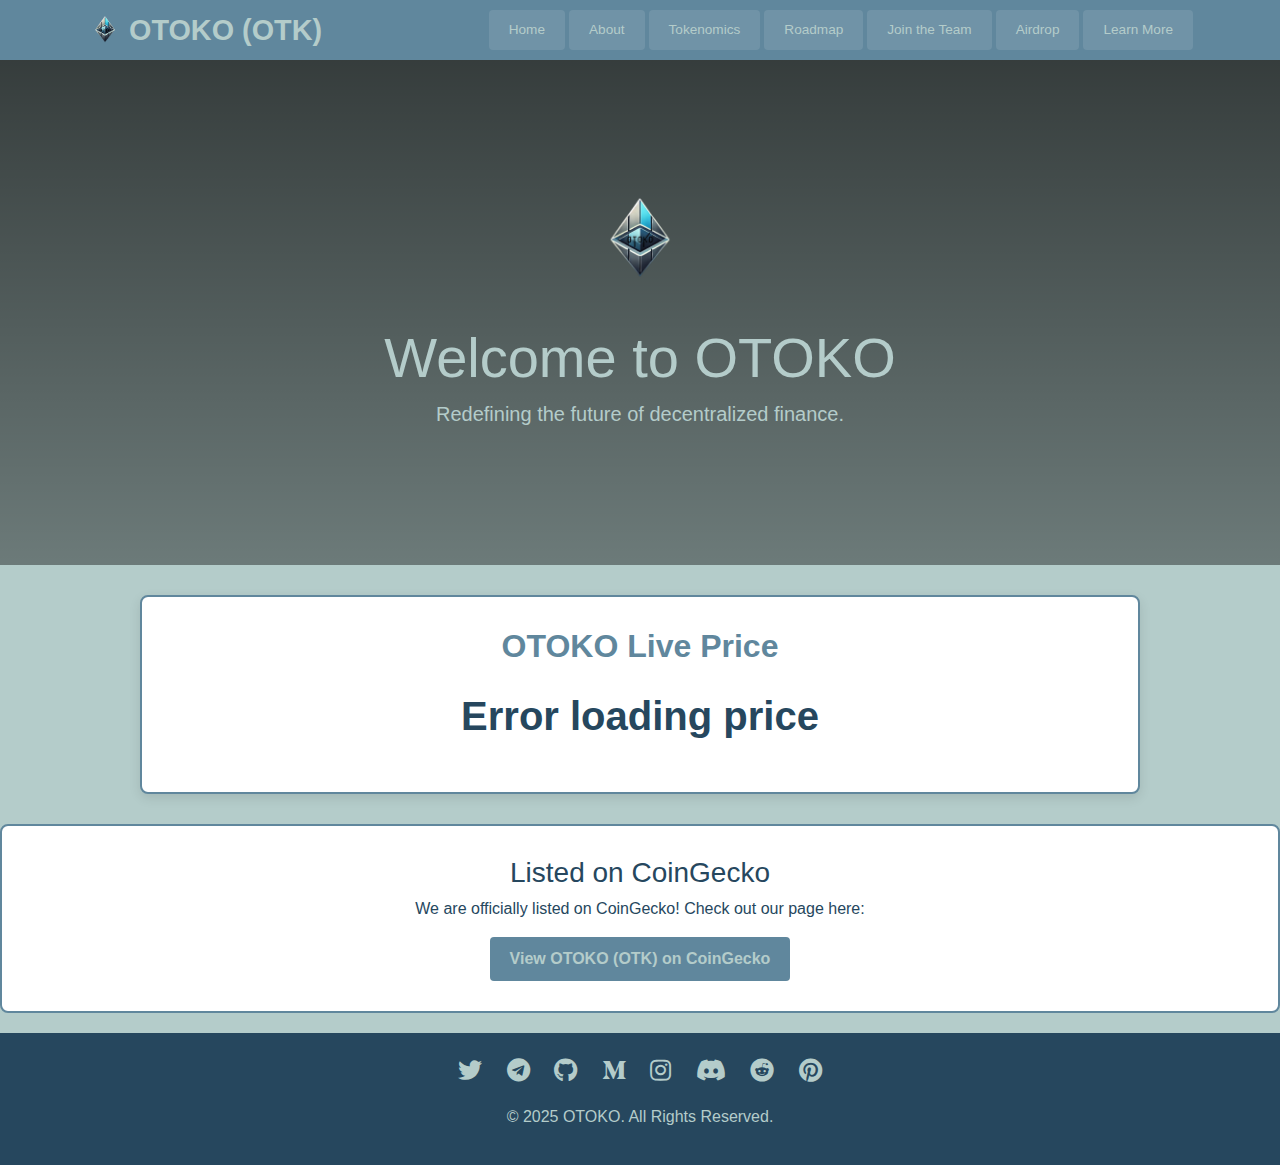
==== index.html @ 46bc83bc "Update index.html" ====
<!DOCTYPE html>
<html lang="en">
<head>
  <!-- Primary Meta Tags -->
  <meta name="title" content="OTOKO - The Future of Decentralized Finance">
  <meta name="description" content="OTOKO is a revolutionary token built on the Binance Smart Chain that emphasizes transparency and community-driven innovation.">
  
  <!-- Open Graph / Facebook -->
  <meta property="og:type" content="website">
  <meta property="og:url" content="https://yourwebsiteurl.com/">
  <meta property="og:title" content="OTOKO - The Future of Decentralized Finance">
  <meta property="og:description" content="OTOKO is a revolutionary token built on the Binance Smart Chain that emphasizes transparency and community-driven innovation.">
  <meta property="og:image" content="https://yourwebsiteurl.com/img/otokologo.png">
  
  <!-- Twitter -->
  <meta name="twitter:card" content="summary_large_image">
  <meta name="twitter:url" content="https://yourwebsiteurl.com/">
  <meta name="twitter:title" content="OTOKO - The Future of Decentralized Finance">
  <meta name="twitter:description" content="OTOKO is a revolutionary token built on the Binance Smart Chain that emphasizes transparency and community-driven innovation.">
  <meta name="twitter:image" content="https://yourwebsiteurl.com/img/otokologo.png">
  
  <meta charset="UTF-8" />
  <meta name="viewport" content="width=device-width, initial-scale=1.0" />
  <title>OTOKO - The Future of Decentralized Finance</title>
  <!-- Bootstrap CSS -->
  <link rel="stylesheet" href="https://stackpath.bootstrapcdn.com/bootstrap/4.5.2/css/bootstrap.min.css" />
  <!-- FontAwesome for icons -->
  <link rel="stylesheet" href="https://cdnjs.cloudflare.com/ajax/libs/font-awesome/5.15.4/css/all.min.css" />
  <!-- Favicon links -->
  <link rel="icon" type="image/png" sizes="50x50" href="favicon-50x50.png">
  <link rel="icon" type="image/png" sizes="32x32" href="favicon-32x32.png">
  <link rel="shortcut icon" href="favicon.ico" type="image/x-icon">
  <!-- External CSS -->
  <link rel="stylesheet" href="style.css">
</head>
<body>
  <!-- Navigation Bar -->
  <nav class="navbar navbar-expand-lg">
    <div class="container">
      <!-- Brand (Logo + Main Title) -->
      <a class="navbar-brand" href="index.html">
        <img src="otokologo.png" alt="OTOKO Logo" width="40" height="40" class="d-inline-block align-center" />
        <h1 class="main-title">OTOKO (OTK)</h1>
      </a>
      <!-- Toggler (for mobile) -->
      <button class="navbar-toggler" type="button" data-toggle="collapse" data-target="#navbarNavCustom" aria-controls="navbarNavCustom" aria-expanded="false" aria-label="Toggle navigation">
        <span class="navbar-toggler-icon"></span>
      </button>
      <!-- Navigation Links in Individual Containers -->
      <div class="collapse navbar-collapse" id="navbarNavCustom">
        <div class="d-flex justify-content-end align-items-center w-100">
          <div class="nav-link-container">
            <a class="nav-link" href="#home">Home</a>
          </div>
          <div class="nav-link-container">
            <a class="nav-link" href="about.html">About</a>
          </div>
          <div class="nav-link-container">
            <a class="nav-link" href="tokenomics.html">Tokenomics</a>
          </div>
          <div class="nav-link-container">
            <a class="nav-link" href="roadmap.html">Roadmap</a>
          </div>
          <div class="nav-link-container">
            <a class="nav-link" href="join.html">Join the Team</a>
          </div>
          <div class="nav-link-container">
            <a class="nav-link" href="airdrop.html">Airdrop</a>
          </div>
          <!-- "Learn More" (kept as is, triggering modal) -->
          <div class="nav-link-container">
            <a class="nav-link" href="#aboutModal" data-toggle="modal">Learn More</a>
          </div>
        </div>
      </div>
    </div>
  </nav>

  <!-- Hero Section -->
  <section id="home" class="hero-section">
    <div class="container">
      <img src="otokologo.png" alt="OTOKO Logo" width="120" height="120" class="mb-4" />
      <h1 class="display-4">Welcome to OTOKO</h1>
      <p class="lead">Redefining the future of decentralized finance.</p>
    </div>
  </section>

  <!-- Live Price Feed Section (Massive Banner Under Hero Section) -->
  <section id="livePriceFeed" class="live-price-section text-center">
    <h2>OTOKO Live Price</h2>
    <div id="priceContainer">
      <p class="price">Loading price...</p>
    </div>
  </section>
  
  <!-- (Optional) You may keep the original CoinGecko banner below if desired -->
  <section class="coingecko-banner text-center">
    <h3>Listed on CoinGecko</h3>
    <p>We are officially listed on CoinGecko! Check out our page here:</p>
    <a href="https://www.geckoterminal.com/bsc/pools/0xe3183e436D60689Bc0Ae0A8506D0782F5B261B4C" target="_blank" class="coingecko-link">
      View OTOKO (OTK) on CoinGecko
    </a>
  </section>
  
  <!-- Learn More Modal (Existing Content) -->
  <div class="modal fade" id="aboutModal" tabindex="-1" role="dialog" aria-labelledby="aboutModalLabel" aria-hidden="true">
    <div class="modal-dialog modal-lg modal-dialog-centered" role="document">
      <div class="modal-content">
        <div class="modal-header">
          <h5 class="modal-title" id="aboutModalLabel">About OTOKO</h5>
          <button type="button" class="close" data-dismiss="modal" aria-label="Close">
            <span aria-hidden="true">&times;</span>
          </button>
        </div>
        <div class="modal-body">
          <h3>Our Vision and Innovation</h3>
          <p>
            OTOKO is built to revolutionize decentralized finance by creating a transparent, secure, and community-driven ecosystem. Our advanced smart contracts on Binance Smart Chain ensure efficient, low-fee transactions with complete transparency.
          </p>
          <!-- Additional modal content as needed -->
        </div>
        <div class="modal-footer">
          <button type="button" class="btn btn-secondary" data-dismiss="modal">Close</button>
        </div>
      </div>
    </div>
  </div>
  
  <!-- Footer -->
  <footer>
    <div class="container">
      <div class="social-icons mb-3">
        <a href="#" title="Twitter"><i class="fab fa-twitter"></i></a>
        <a href="#" title="Telegram"><i class="fab fa-telegram"></i></a>
        <a href="#" title="GitHub"><i class="fab fa-github"></i></a>
        <a href="#" title="Medium"><i class="fab fa-medium-m"></i></a>
        <a href="#" title="Instagram"><i class="fab fa-instagram"></i></a>
        <a href="#" title="Discord"><i class="fab fa-discord"></i></a>
        <a href="#" title="Reddit"><i class="fab fa-reddit"></i></a>
        <a href="#" title="Pinterest"><i class="fab fa-pinterest"></i></a>
      </div>
      <p>&copy; 2025 OTOKO. All Rights Reserved.</p>
    </div>
  </footer>

  <!-- Scripts: jQuery, Popper.js, Bootstrap JS -->
  <script src="https://code.jquery.com/jquery-3.5.1.slim.min.js" crossorigin="anonymous"></script>
  <script src="https://cdn.jsdelivr.net/npm/popper.js@1.16.1/dist/umd/popper.min.js" crossorigin="anonymous"></script>
  <script src="https://stackpath.bootstrapcdn.com/bootstrap/4.5.2/js/bootstrap.min.js" crossorigin="anonymous"></script>
  
  <!-- JavaScript for Live Price Feed -->
  <script>
    // Function to fetch live price from CoinGecko
    function fetchPrice() {
      // Replace 'otoko' with your token's CoinGecko ID; adjust endpoint if using contract data.
      fetch("https://api.coingecko.com/api/v3/simple/price?ids=otoko&vs_currencies=usd")
        .then(response => response.json())
        .then(data => {
          if (data.otoko && data.otoko.usd) {
            document.querySelector("#livePriceFeed .price").innerText = "$" + data.otoko.usd.toLocaleString();
          } else {
            document.querySelector("#livePriceFeed .price").innerText = "Price not available";
          }
        })
        .catch(error => {
          console.error("Error fetching price:", error);
          document.querySelector("#livePriceFeed .price").innerText = "Error loading price";
        });
    }
    
    // Fetch price on page load
    fetchPrice();
    // Update price every 30 seconds
    setInterval(fetchPrice, 30000);
    
    // Smooth scrolling & auto-collapse mobile navbar
    document.documentElement.style.scrollBehavior = 'smooth';
    $(document).on('click', '.navbar-collapse.show .nav-link', function(){
      $('.navbar-toggler').click();
    });
  </script>
</body>
</html>
---- style.css ----
:root {
  --primary-color: #60879d;
  --accent-color: #2fb5d5;
  --dark-color: #26475e;
  --light-color: #b4ccca;
}

body {
  font-family: Arial, sans-serif;
  color: var(--dark-color);
  background-color: var(--light-color);
}

/* Navbar Styling */
.navbar {
  background-color: var(--primary-color);
  padding-top: 5px;
  padding-bottom: 5px;
}

/* Center logo and main title */
.navbar-brand {
  display: flex;
  align-items: center;
}

.navbar-brand img {
  margin-right: 4px;
  vertical-align: middle;
}

.main-title {
  margin: 0;
  font-weight: 900;
  font-size: 1.8rem;
  line-height: 1;
  display: inline-block;
}

.navbar-brand,
.nav-link {
  color: var(--light-color) !important;
  transition: color 0.3s ease;
}

/* Reduce nav link font size */
.nav-link {
  font-size: 0.85rem;
  text-decoration: none;
  transition: color 0.3s ease;
}

.nav-link:hover {
  color: var(--accent-color) !important;
}

/* Individual Nav Link Container */
.nav-link-container {
  display: inline-flex;
  align-items: center;
  margin: 0 2px;
  padding: 2px 4px;
  border-radius: 4px;
  background-color: rgba(255, 255, 255, 0.1);
  transition: background-color 0.3s ease, border 0.3s ease;
}

.nav-link-container:hover {
  background-color: rgba(255, 255, 255, 0.2);
  border: 1px solid rgba(255, 255, 255, 0.3);
}

/* Hero Section */
.hero-section {
  background: url('img/hero-background.jpg') no-repeat center center/cover;
  position: relative;
  padding: 120px 0;
  text-align: center;
  color: var(--light-color);
}

.hero-section::before {
  content: '';
  position: absolute;
  top: 0;
  left: 0;
  right: 0;
  bottom: 0;
  background: linear-gradient(180deg, rgba(0,0,0,0.7), rgba(0,0,0,0.4));
}

.hero-section .container {
  position: relative;
  z-index: 2;
}

/* Section Headings */
section h2 {
  font-weight: bold;
  margin-bottom: 40px;
  color: var(--primary-color);
}

/* Buttons */
.btn-primary {
  background-color: var(--primary-color);
  border-color: var(--primary-color);
}

.btn-primary:hover {
  background-color: var(--accent-color);
  border-color: var(--accent-color);
}

/* Team Images */
.team-member img {
  border: 3px solid var(--primary-color);
}

/* Footer */
footer {
  background-color: var(--dark-color);
  color: var(--light-color);
  padding: 20px 0;
  text-align: center;
}

footer .social-icons a {
  color: var(--light-color);
  margin: 0 10px;
  font-size: 1.5em;
  transition: color 0.3s ease;
}

footer .social-icons a:hover {
  color: var(--accent-color);
}

/* Timeline Items (Roadmap) */
.timeline {
  border-left: 2px solid var(--primary-color);
  padding-left: 20px;
  margin: 0;
}

.timeline-item {
  margin-bottom: 30px;
}

.timeline-item h4 {
  color: var(--primary-color);
}

/* CTA Section Styling for Whitepaper, Join the Team, and Airdrop */
.cta-section {
  padding: 20px;
  text-align: center;
}

.cta-section:not(:last-child) {
  border-right: 2px solid var(--primary-color);
}

/* Media Query for CTA on Small Screens */
@media (max-width: 767.98px) {
  .cta-section:not(:last-child) {
    border-right: none;
    border-bottom: 2px solid var(--primary-color);
    margin-bottom: 20px;
  }
}

/* CoinGecko Banner Styling */
.coingecko-banner {
  margin: 20px auto;
  padding: 30px;
  text-align: center;
  background-color: #ffffff;
  border: 2px solid var(--primary-color);
  border-radius: 8px;
}

.coingecko-link {
  display: inline-block;
  padding: 10px 20px;
  background-color: var(--primary-color);
  color: var(--light-color);
  border-radius: 4px;
  text-decoration: none;
  font-weight: bold;
  transition: background-color 0.3s ease, color 0.3s ease;
}

.coingecko-link:hover {
  background-color: var(--accent-color);
  color: var(--dark-color);
}

/* Mobile-Specific Adjustments for Navigation */
@media (max-width: 767.98px) {
  .navbar-collapse .nav-link-container {
    display: block !important;
    width: 100%;
    margin: 5px 0;
    padding: 8px 10px;
    text-align: center;
    background-color: rgba(255, 255, 255, 0.1) !important;
  }
  .navbar-collapse .nav-link-container:hover {
    background-color: rgba(255, 255, 255, 0.2) !important;
    border: 1px solid rgba(255, 255, 255, 0.3) !important;
  }
  .navbar-collapse .nav-link {
    font-size: 1rem;
  }
}

/* Live Price Feed Section */
.live-price-section {
  background-color: #fff;                     
  border: 2px solid var(--primary-color);      
  border-radius: 8px;
  padding: 30px;
  margin: 30px auto;
  max-width: 1000px;
  box-shadow: 0 4px 12px rgba(0, 0, 0, 0.1);
  text-align: center;
}

.live-price-section h2 {
  color: var(--primary-color);
  margin-bottom: 20px;
}

.live-price-section .price {
  font-size: 2.5rem;
  font-weight: bold;
  color: var(--dark-color);
}
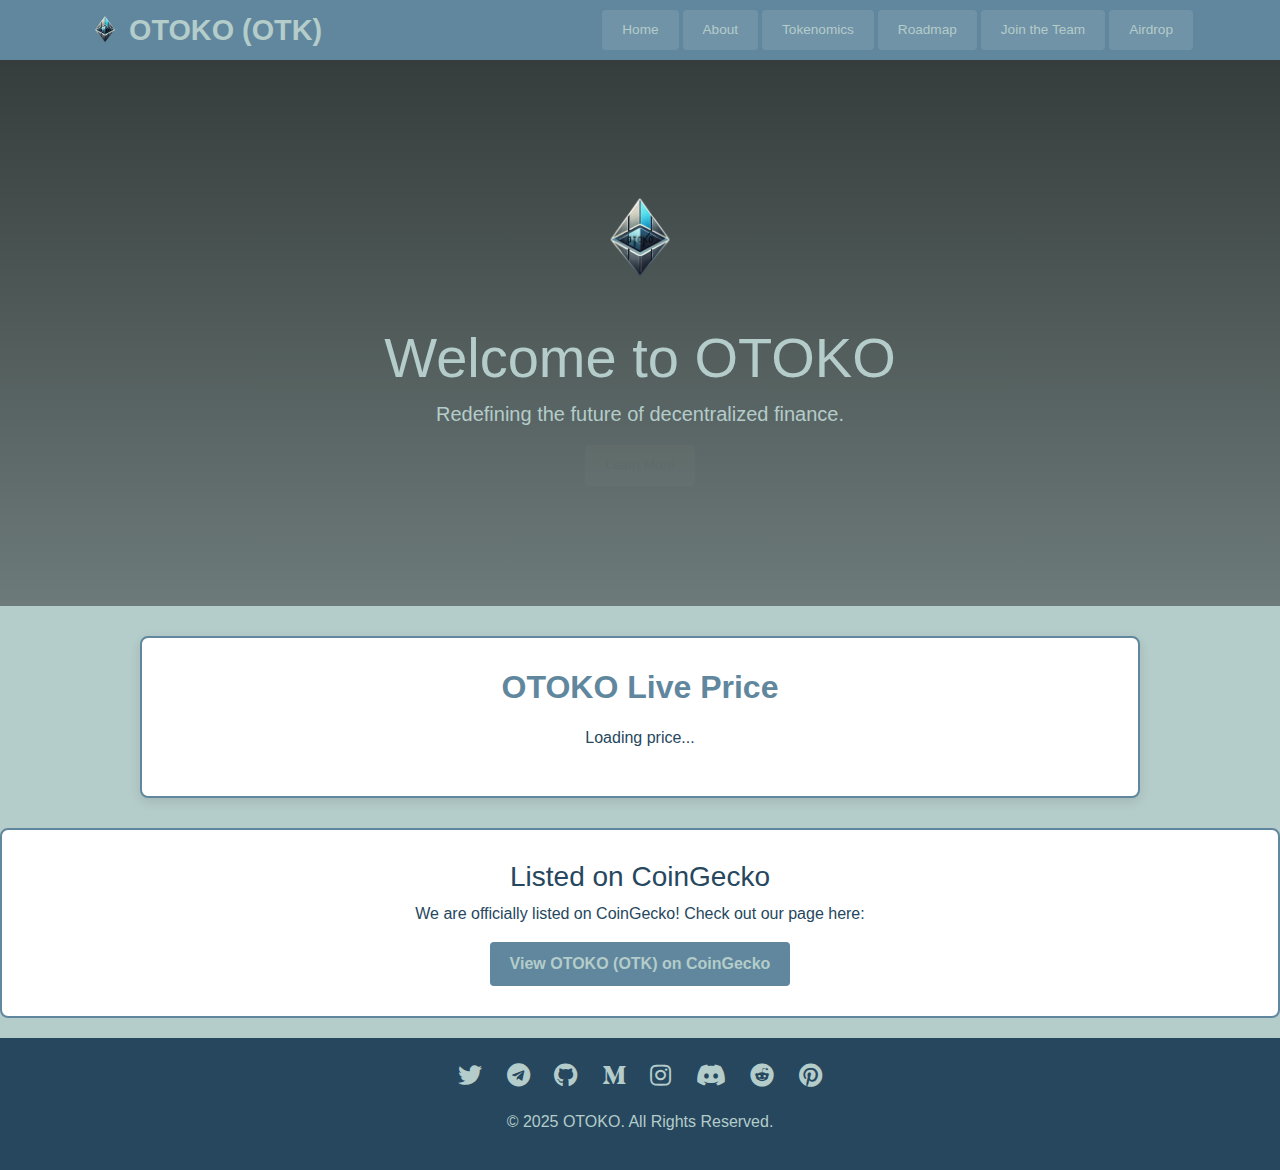
==== commit 49beb98e: "Update index.html" ====
--- a/index.html
+++ b/index.html
@@ -67,10 +67,6 @@
           <div class="nav-link-container">
             <a class="nav-link" href="airdrop.html">Airdrop</a>
           </div>
-          <!-- "Learn More" (kept as is, triggering modal) -->
-          <div class="nav-link-container">
-            <a class="nav-link" href="#aboutModal" data-toggle="modal">Learn More</a>
-          </div>
         </div>
       </div>
     </div>
@@ -83,13 +79,17 @@
       <h1 class="display-4">Welcome to OTOKO</h1>
       <p class="lead">Redefining the future of decentralized finance.</p>
     </div>
+      <!-- "Learn More" (kept as is, triggering modal) -->
+    <div class="nav-link-container">
+            <a class="nav-link" href="#aboutModal" data-toggle="modal">Learn More</a>
+          </div>
   </section>
 
   <!-- Live Price Feed Section (Massive Banner Under Hero Section) -->
   <section id="livePriceFeed" class="live-price-section text-center">
     <h2>OTOKO Live Price</h2>
     <div id="priceContainer">
-      <p class="price">Loading price...</p>
+      <p class="https://www.geckoterminal.com/bsc/pools/0xe3183e436D60689Bc0Ae0A8506D0782F5B261B4C">Loading price...</p>
     </div>
   </section>
   
--- a/style.css
+++ b/style.css
@@ -196,6 +196,29 @@
   color: var(--dark-color);
 }
 
+/* Live Price Feed Section */
+.live-price-section {
+  background-color: #fff;
+  border: 2px solid var(--primary-color);
+  border-radius: 8px;
+  padding: 30px;
+  margin: 30px auto;
+  max-width: 1000px;
+  box-shadow: 0 4px 12px rgba(0, 0, 0, 0.1);
+  text-align: center;
+}
+
+.live-price-section h2 {
+  color: var(--primary-color);
+  margin-bottom: 20px;
+}
+
+.live-price-section .price {
+  font-size: 2.5rem;
+  font-weight: bold;
+  color: var(--dark-color);
+}
+
 /* Mobile-Specific Adjustments for Navigation */
 @media (max-width: 767.98px) {
   .navbar-collapse .nav-link-container {
@@ -214,26 +237,3 @@
     font-size: 1rem;
   }
 }
-
-/* Live Price Feed Section */
-.live-price-section {
-  background-color: #fff;                     
-  border: 2px solid var(--primary-color);      
-  border-radius: 8px;
-  padding: 30px;
-  margin: 30px auto;
-  max-width: 1000px;
-  box-shadow: 0 4px 12px rgba(0, 0, 0, 0.1);
-  text-align: center;
-}
-
-.live-price-section h2 {
-  color: var(--primary-color);
-  margin-bottom: 20px;
-}
-
-.live-price-section .price {
-  font-size: 2.5rem;
-  font-weight: bold;
-  color: var(--dark-color);
-}
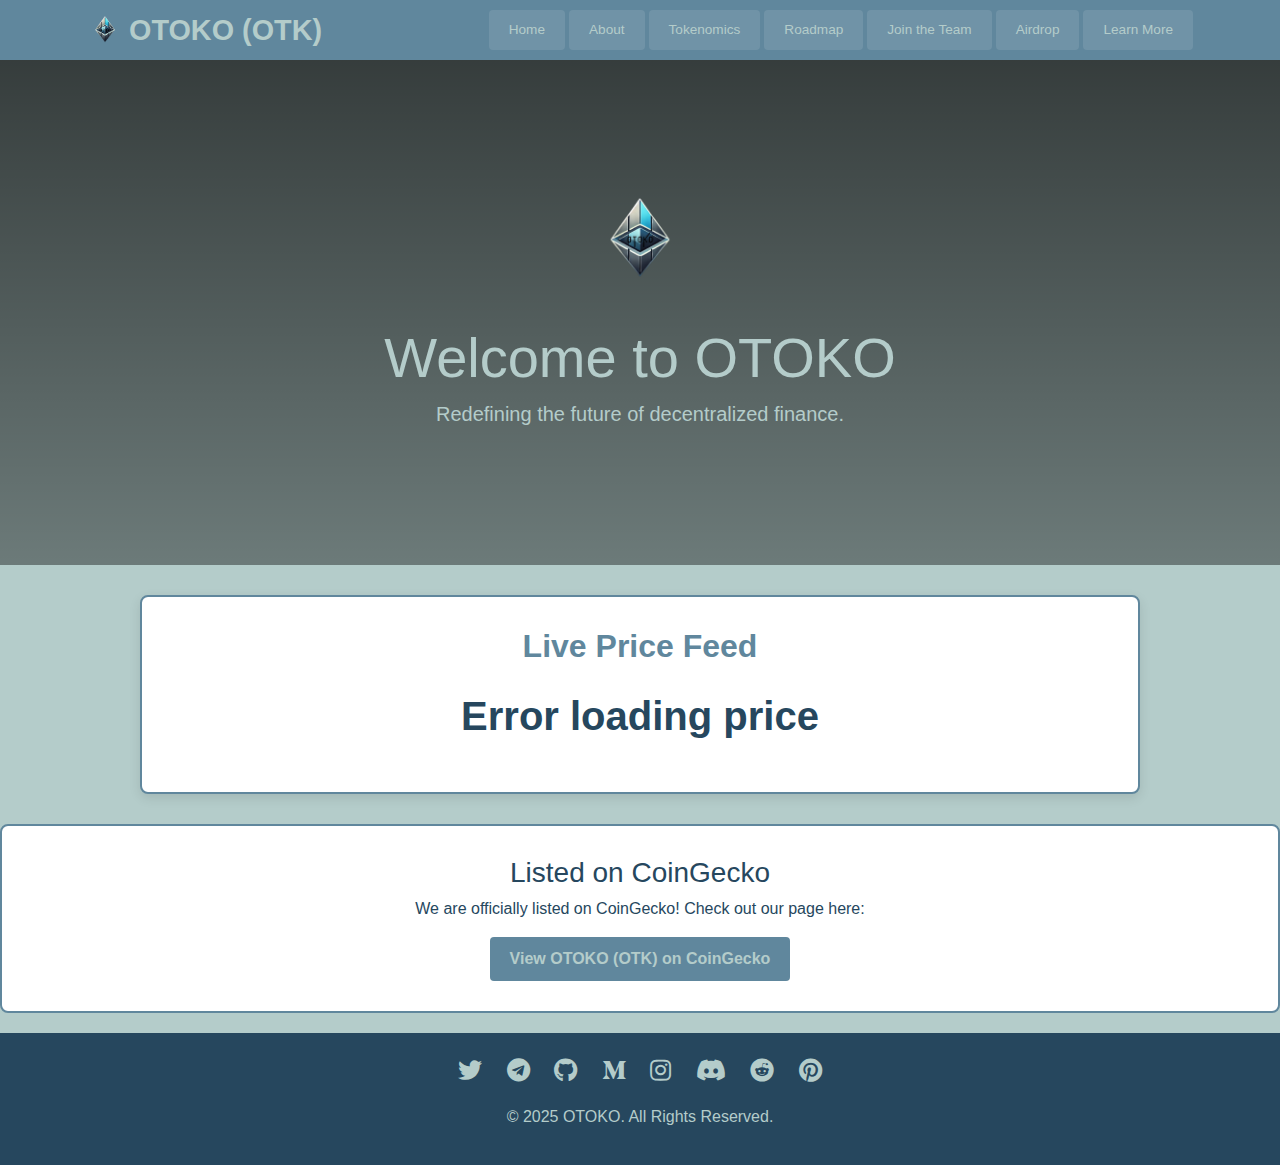
==== commit ed6275dc: "Update index.html" ====
--- a/index.html
+++ b/index.html
@@ -4,21 +4,21 @@
   <!-- Primary Meta Tags -->
   <meta name="title" content="OTOKO - The Future of Decentralized Finance">
   <meta name="description" content="OTOKO is a revolutionary token built on the Binance Smart Chain that emphasizes transparency and community-driven innovation.">
-  
+
   <!-- Open Graph / Facebook -->
   <meta property="og:type" content="website">
   <meta property="og:url" content="https://yourwebsiteurl.com/">
   <meta property="og:title" content="OTOKO - The Future of Decentralized Finance">
   <meta property="og:description" content="OTOKO is a revolutionary token built on the Binance Smart Chain that emphasizes transparency and community-driven innovation.">
   <meta property="og:image" content="https://yourwebsiteurl.com/img/otokologo.png">
-  
+
   <!-- Twitter -->
   <meta name="twitter:card" content="summary_large_image">
   <meta name="twitter:url" content="https://yourwebsiteurl.com/">
   <meta name="twitter:title" content="OTOKO - The Future of Decentralized Finance">
   <meta name="twitter:description" content="OTOKO is a revolutionary token built on the Binance Smart Chain that emphasizes transparency and community-driven innovation.">
   <meta name="twitter:image" content="https://yourwebsiteurl.com/img/otokologo.png">
-  
+
   <meta charset="UTF-8" />
   <meta name="viewport" content="width=device-width, initial-scale=1.0" />
   <title>OTOKO - The Future of Decentralized Finance</title>
@@ -67,6 +67,10 @@
           <div class="nav-link-container">
             <a class="nav-link" href="airdrop.html">Airdrop</a>
           </div>
+          <!-- "Learn More" as in your existing style -->
+          <div class="nav-link-container">
+            <a class="nav-link" href="#aboutModal" data-toggle="modal">Learn More</a>
+          </div>
         </div>
       </div>
     </div>
@@ -79,21 +83,18 @@
       <h1 class="display-4">Welcome to OTOKO</h1>
       <p class="lead">Redefining the future of decentralized finance.</p>
     </div>
-      <!-- "Learn More" (kept as is, triggering modal) -->
-    <div class="nav-link-container">
-            <a class="nav-link" href="#aboutModal" data-toggle="modal">Learn More</a>
-          </div>
   </section>
 
-  <!-- Live Price Feed Section (Massive Banner Under Hero Section) -->
+  <!-- Live Price Feed Section (Displayed Massive Under Hero Section) -->
   <section id="livePriceFeed" class="live-price-section text-center">
-    <h2>OTOKO Live Price</h2>
+    <h2>Live Price Feed</h2>
     <div id="priceContainer">
-      <p class="https://www.geckoterminal.com/bsc/pools/0xe3183e436D60689Bc0Ae0A8506D0782F5B261B4C">Loading price...</p>
+      <p class="price">Loading price...</p>
     </div>
   </section>
-  
-  <!-- (Optional) You may keep the original CoinGecko banner below if desired -->
+
+  <!-- (Remaining sections such as About, Tokenomics, etc. remain as before) -->
+  <!-- CoinGecko Banner Section (Optional if you want to keep it as well) -->
   <section class="coingecko-banner text-center">
     <h3>Listed on CoinGecko</h3>
     <p>We are officially listed on CoinGecko! Check out our page here:</p>
@@ -101,8 +102,10 @@
       View OTOKO (OTK) on CoinGecko
     </a>
   </section>
-  
-  <!-- Learn More Modal (Existing Content) -->
+
+  <!-- Additional sections (About, Tokenomics, Roadmap, etc.) would follow here... -->
+
+  <!-- Learn More Modal (Your existing modal content) -->
   <div class="modal fade" id="aboutModal" tabindex="-1" role="dialog" aria-labelledby="aboutModalLabel" aria-hidden="true">
     <div class="modal-dialog modal-lg modal-dialog-centered" role="document">
       <div class="modal-content">
@@ -117,7 +120,7 @@
           <p>
             OTOKO is built to revolutionize decentralized finance by creating a transparent, secure, and community-driven ecosystem. Our advanced smart contracts on Binance Smart Chain ensure efficient, low-fee transactions with complete transparency.
           </p>
-          <!-- Additional modal content as needed -->
+          <!-- Additional Learn More content as needed -->
         </div>
         <div class="modal-footer">
           <button type="button" class="btn btn-secondary" data-dismiss="modal">Close</button>
@@ -125,8 +128,8 @@
       </div>
     </div>
   </div>
-  
-  <!-- Footer -->
+
+  <!-- Footer and Scripts -->
   <footer>
     <div class="container">
       <div class="social-icons mb-3">
@@ -143,16 +146,16 @@
     </div>
   </footer>
 
-  <!-- Scripts: jQuery, Popper.js, Bootstrap JS -->
+  <!-- Bootstrap JS, Popper.js, and jQuery -->
   <script src="https://code.jquery.com/jquery-3.5.1.slim.min.js" crossorigin="anonymous"></script>
   <script src="https://cdn.jsdelivr.net/npm/popper.js@1.16.1/dist/umd/popper.min.js" crossorigin="anonymous"></script>
   <script src="https://stackpath.bootstrapcdn.com/bootstrap/4.5.2/js/bootstrap.min.js" crossorigin="anonymous"></script>
   
   <!-- JavaScript for Live Price Feed -->
   <script>
-    // Function to fetch live price from CoinGecko
+    // Function to fetch the live price from CoinGecko
     function fetchPrice() {
-      // Replace 'otoko' with your token's CoinGecko ID; adjust endpoint if using contract data.
+      // Replace 'otoko' with your token's CoinGecko id; or use the contract endpoint if needed.
       fetch("https://api.coingecko.com/api/v3/simple/price?ids=otoko&vs_currencies=usd")
         .then(response => response.json())
         .then(data => {
@@ -167,13 +170,13 @@
           document.querySelector("#livePriceFeed .price").innerText = "Error loading price";
         });
     }
-    
-    // Fetch price on page load
+
+    // Fetch the price when the page loads
     fetchPrice();
-    // Update price every 30 seconds
+    // Update the price every 30 seconds (30000 milliseconds)
     setInterval(fetchPrice, 30000);
     
-    // Smooth scrolling & auto-collapse mobile navbar
+    // Smooth Scrolling & Auto-collapse Mobile Nav
     document.documentElement.style.scrollBehavior = 'smooth';
     $(document).on('click', '.navbar-collapse.show .nav-link', function(){
       $('.navbar-toggler').click();
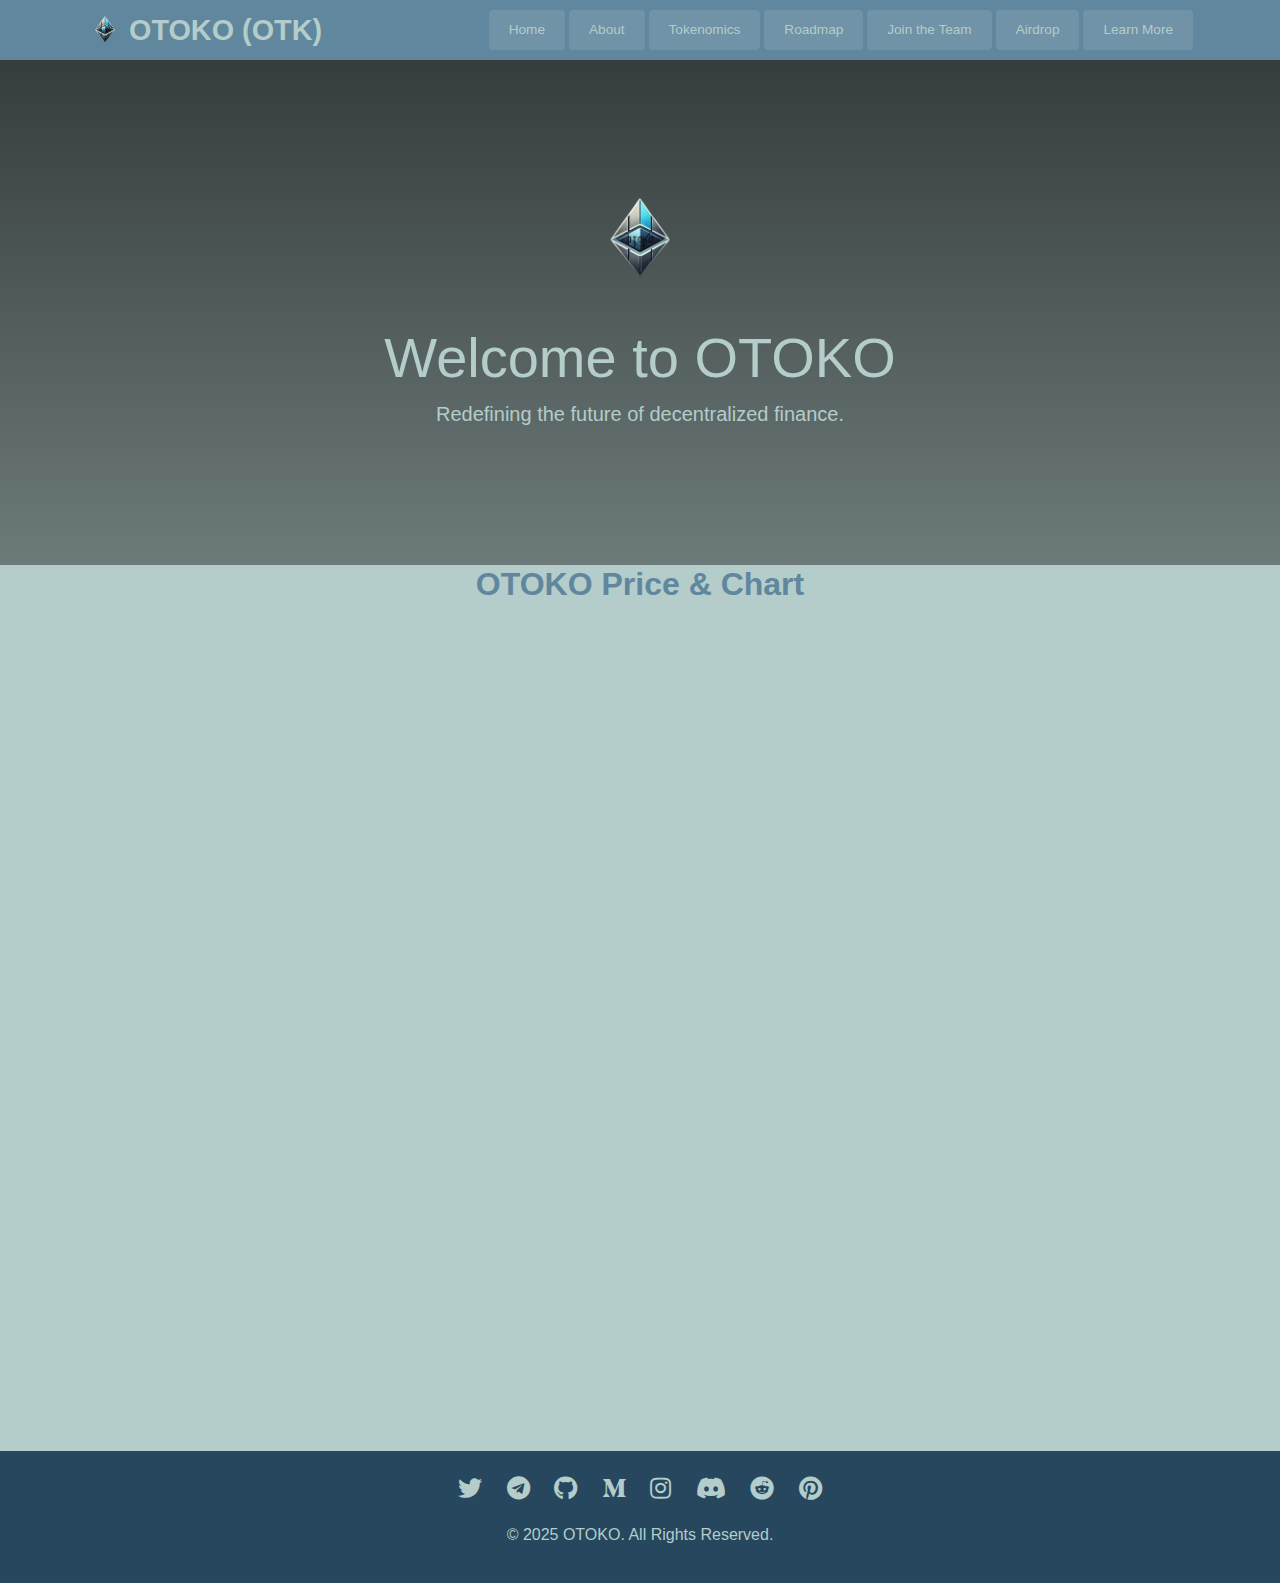
==== commit 9ea735ea: "Update index.html" ====
--- a/index.html
+++ b/index.html
@@ -25,7 +25,10 @@
   <!-- Bootstrap CSS -->
   <link rel="stylesheet" href="https://stackpath.bootstrapcdn.com/bootstrap/4.5.2/css/bootstrap.min.css" />
   <!-- FontAwesome for icons -->
-  <link rel="stylesheet" href="https://cdnjs.cloudflare.com/ajax/libs/font-awesome/5.15.4/css/all.min.css" />
+  <link
+    rel="stylesheet"
+    href="https://cdnjs.cloudflare.com/ajax/libs/font-awesome/5.15.4/css/all.min.css"
+  />
   <!-- Favicon links -->
   <link rel="icon" type="image/png" sizes="50x50" href="favicon-50x50.png">
   <link rel="icon" type="image/png" sizes="32x32" href="favicon-32x32.png">
@@ -43,7 +46,15 @@
         <h1 class="main-title">OTOKO (OTK)</h1>
       </a>
       <!-- Toggler (for mobile) -->
-      <button class="navbar-toggler" type="button" data-toggle="collapse" data-target="#navbarNavCustom" aria-controls="navbarNavCustom" aria-expanded="false" aria-label="Toggle navigation">
+      <button
+        class="navbar-toggler"
+        type="button"
+        data-toggle="collapse"
+        data-target="#navbarNavCustom"
+        aria-controls="navbarNavCustom"
+        aria-expanded="false"
+        aria-label="Toggle navigation"
+      >
         <span class="navbar-toggler-icon"></span>
       </button>
       <!-- Navigation Links in Individual Containers -->
@@ -67,7 +78,7 @@
           <div class="nav-link-container">
             <a class="nav-link" href="airdrop.html">Airdrop</a>
           </div>
-          <!-- "Learn More" as in your existing style -->
+          <!-- "Learn More" (modal trigger) -->
           <div class="nav-link-container">
             <a class="nav-link" href="#aboutModal" data-toggle="modal">Learn More</a>
           </div>
@@ -85,51 +96,68 @@
     </div>
   </section>
 
-  <!-- Live Price Feed Section (Displayed Massive Under Hero Section) -->
-  <section id="livePriceFeed" class="live-price-section text-center">
-    <h2>Live Price Feed</h2>
-    <div id="priceContainer">
-      <p class="price">Loading price...</p>
+  <!-- GeckoTerminal Embed: Replaces Live Price Feed & CoinGecko Banner -->
+  <section id="geckoTerminalEmbed" class="geckoterminal-banner text-center">
+    <h2>OTOKO Price & Chart</h2>
+    <div class="geckoterminal-iframe-wrapper">
+      <!-- Embed the GeckoTerminal page you showed in your screenshot -->
+      <iframe
+        src="https://www.geckoterminal.com/bsc/pools/0xe3183e436d60689bc0ae0a8506d0782f5b261b4c"
+        width="100%"
+        height="800"
+        style="border: none;"
+        loading="lazy"
+      >
+      </iframe>
     </div>
   </section>
 
-  <!-- (Remaining sections such as About, Tokenomics, etc. remain as before) -->
-  <!-- CoinGecko Banner Section (Optional if you want to keep it as well) -->
-  <section class="coingecko-banner text-center">
-    <h3>Listed on CoinGecko</h3>
-    <p>We are officially listed on CoinGecko! Check out our page here:</p>
-    <a href="https://www.geckoterminal.com/bsc/pools/0xe3183e436D60689Bc0Ae0A8506D0782F5B261B4C" target="_blank" class="coingecko-link">
-      View OTOKO (OTK) on CoinGecko
-    </a>
-  </section>
-
-  <!-- Additional sections (About, Tokenomics, Roadmap, etc.) would follow here... -->
-
-  <!-- Learn More Modal (Your existing modal content) -->
-  <div class="modal fade" id="aboutModal" tabindex="-1" role="dialog" aria-labelledby="aboutModalLabel" aria-hidden="true">
+  <!-- Learn More Modal -->
+  <div
+    class="modal fade"
+    id="aboutModal"
+    tabindex="-1"
+    role="dialog"
+    aria-labelledby="aboutModalLabel"
+    aria-hidden="true"
+  >
     <div class="modal-dialog modal-lg modal-dialog-centered" role="document">
       <div class="modal-content">
         <div class="modal-header">
           <h5 class="modal-title" id="aboutModalLabel">About OTOKO</h5>
-          <button type="button" class="close" data-dismiss="modal" aria-label="Close">
+          <button
+            type="button"
+            class="close"
+            data-dismiss="modal"
+            aria-label="Close"
+          >
             <span aria-hidden="true">&times;</span>
           </button>
         </div>
         <div class="modal-body">
           <h3>Our Vision and Innovation</h3>
           <p>
-            OTOKO is built to revolutionize decentralized finance by creating a transparent, secure, and community-driven ecosystem. Our advanced smart contracts on Binance Smart Chain ensure efficient, low-fee transactions with complete transparency.
+            OTOKO is built to revolutionize decentralized finance by creating a
+            transparent, secure, and community-driven ecosystem. Our advanced
+            smart contracts on Binance Smart Chain ensure efficient, low-fee
+            transactions with complete transparency.
           </p>
-          <!-- Additional Learn More content as needed -->
+          <!-- Additional modal content as needed -->
         </div>
         <div class="modal-footer">
-          <button type="button" class="btn btn-secondary" data-dismiss="modal">Close</button>
+          <button
+            type="button"
+            class="btn btn-secondary"
+            data-dismiss="modal"
+          >
+            Close
+          </button>
         </div>
       </div>
     </div>
   </div>
 
-  <!-- Footer and Scripts -->
+  <!-- Footer -->
   <footer>
     <div class="container">
       <div class="social-icons mb-3">
@@ -146,40 +174,25 @@
     </div>
   </footer>
 
-  <!-- Bootstrap JS, Popper.js, and jQuery -->
-  <script src="https://code.jquery.com/jquery-3.5.1.slim.min.js" crossorigin="anonymous"></script>
-  <script src="https://cdn.jsdelivr.net/npm/popper.js@1.16.1/dist/umd/popper.min.js" crossorigin="anonymous"></script>
-  <script src="https://stackpath.bootstrapcdn.com/bootstrap/4.5.2/js/bootstrap.min.js" crossorigin="anonymous"></script>
+  <!-- Bootstrap JS, Popper.js, jQuery -->
+  <script
+    src="https://code.jquery.com/jquery-3.5.1.slim.min.js"
+    crossorigin="anonymous"
+  ></script>
+  <script
+    src="https://cdn.jsdelivr.net/npm/popper.js@1.16.1/dist/umd/popper.min.js"
+    crossorigin="anonymous"
+  ></script>
+  <script
+    src="https://stackpath.bootstrapcdn.com/bootstrap/4.5.2/js/bootstrap.min.js"
+    crossorigin="anonymous"
+  ></script>
   
-  <!-- JavaScript for Live Price Feed -->
+  <!-- Smooth Scrolling & Auto-collapse Mobile Nav -->
   <script>
-    // Function to fetch the live price from CoinGecko
-    function fetchPrice() {
-      // Replace 'otoko' with your token's CoinGecko id; or use the contract endpoint if needed.
-      fetch("https://api.coingecko.com/api/v3/simple/price?ids=otoko&vs_currencies=usd")
-        .then(response => response.json())
-        .then(data => {
-          if (data.otoko && data.otoko.usd) {
-            document.querySelector("#livePriceFeed .price").innerText = "$" + data.otoko.usd.toLocaleString();
-          } else {
-            document.querySelector("#livePriceFeed .price").innerText = "Price not available";
-          }
-        })
-        .catch(error => {
-          console.error("Error fetching price:", error);
-          document.querySelector("#livePriceFeed .price").innerText = "Error loading price";
-        });
-    }
-
-    // Fetch the price when the page loads
-    fetchPrice();
-    // Update the price every 30 seconds (30000 milliseconds)
-    setInterval(fetchPrice, 30000);
-    
-    // Smooth Scrolling & Auto-collapse Mobile Nav
-    document.documentElement.style.scrollBehavior = 'smooth';
-    $(document).on('click', '.navbar-collapse.show .nav-link', function(){
-      $('.navbar-toggler').click();
+    document.documentElement.style.scrollBehavior = "smooth";
+    $(document).on("click", ".navbar-collapse.show .nav-link", function () {
+      $(".navbar-toggler").click();
     });
   </script>
 </body>
--- a/style.css
+++ b/style.css
@@ -196,29 +196,6 @@
   color: var(--dark-color);
 }
 
-/* Live Price Feed Section */
-.live-price-section {
-  background-color: #fff;
-  border: 2px solid var(--primary-color);
-  border-radius: 8px;
-  padding: 30px;
-  margin: 30px auto;
-  max-width: 1000px;
-  box-shadow: 0 4px 12px rgba(0, 0, 0, 0.1);
-  text-align: center;
-}
-
-.live-price-section h2 {
-  color: var(--primary-color);
-  margin-bottom: 20px;
-}
-
-.live-price-section .price {
-  font-size: 2.5rem;
-  font-weight: bold;
-  color: var(--dark-color);
-}
-
 /* Mobile-Specific Adjustments for Navigation */
 @media (max-width: 767.98px) {
   .navbar-collapse .nav-link-container {
@@ -237,3 +214,26 @@
     font-size: 1rem;
   }
 }
+
+/* Live Price Feed Section */
+.live-price-section {
+  background-color: #fff;                     
+  border: 2px solid var(--primary-color);      
+  border-radius: 8px;
+  padding: 30px;
+  margin: 30px auto;
+  max-width: 1000px;
+  box-shadow: 0 4px 12px rgba(0, 0, 0, 0.1);
+  text-align: center;
+}
+
+.live-price-section h2 {
+  color: var(--primary-color);
+  margin-bottom: 20px;
+}
+
+.live-price-section .price {
+  font-size: 2.5rem;
+  font-weight: bold;
+  color: var(--dark-color);
+}
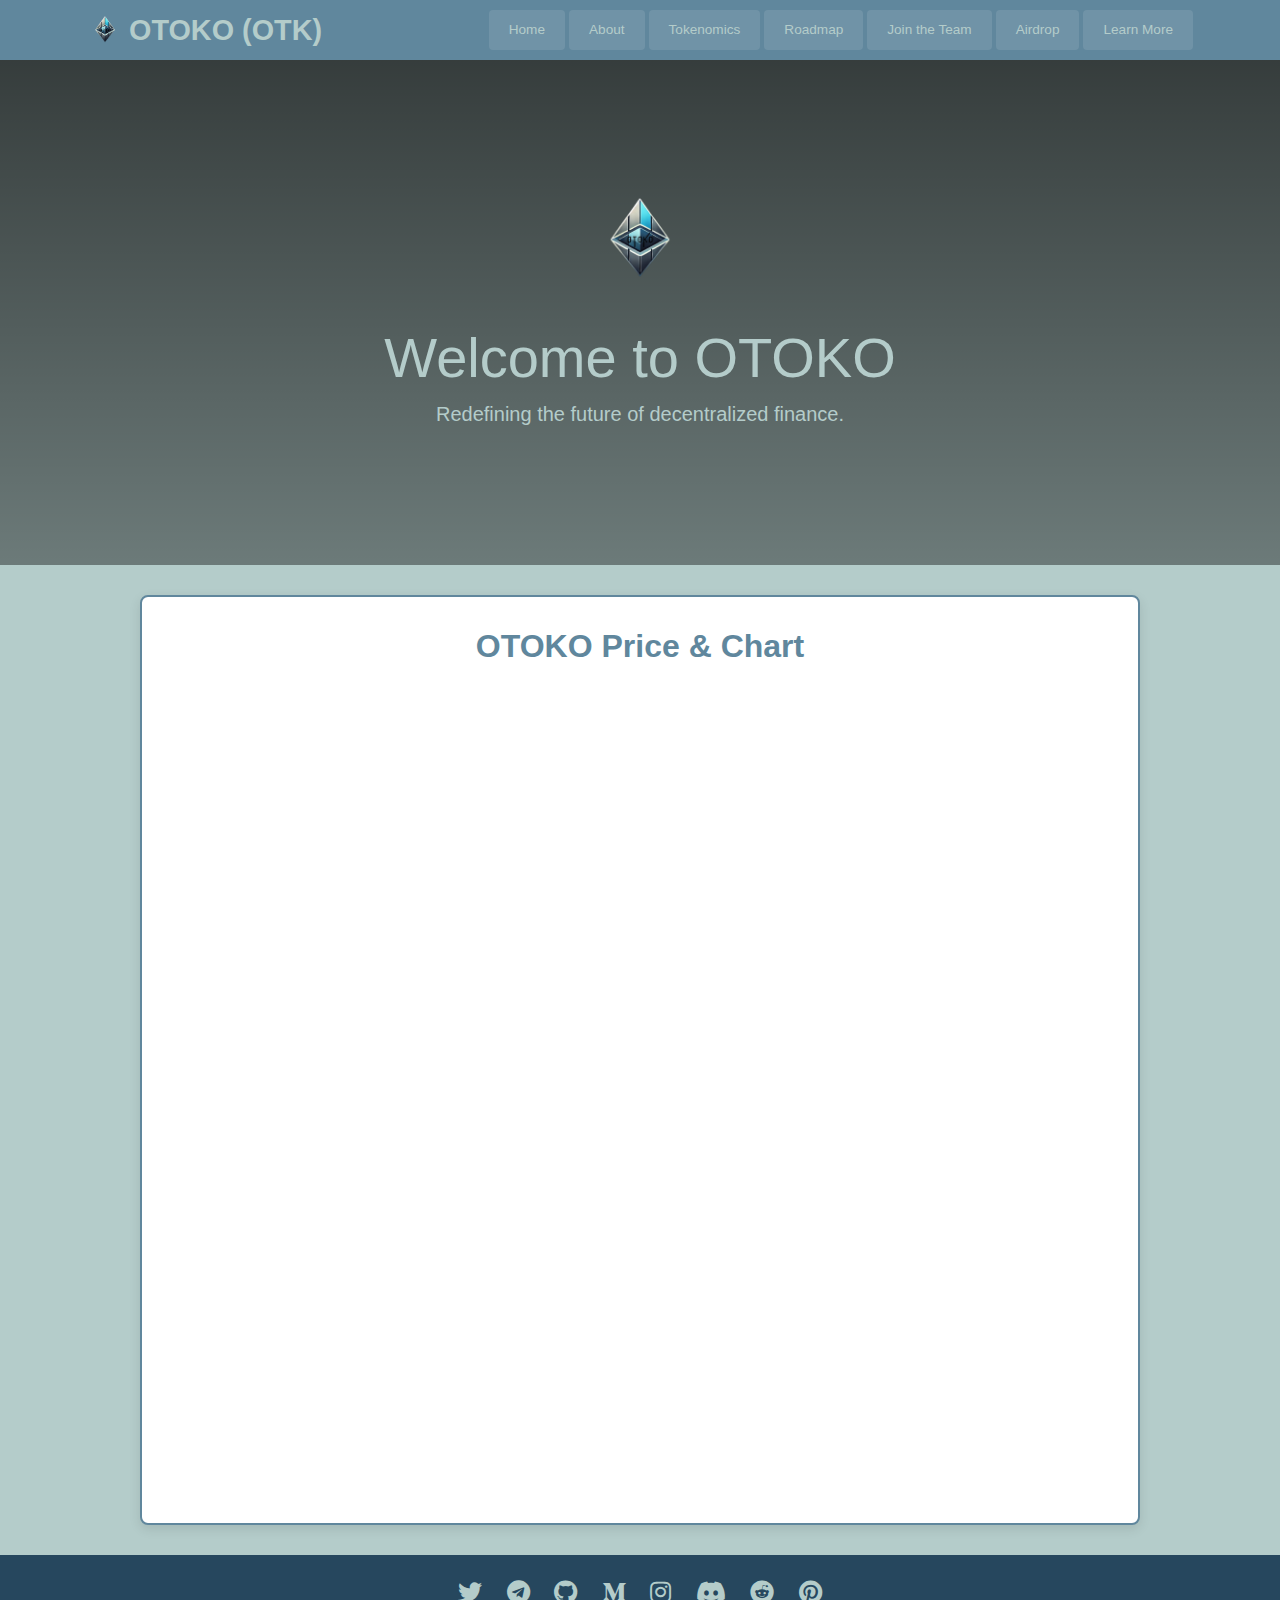
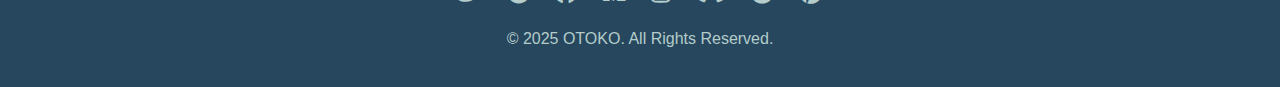
==== commit d9a483b0: "Update index.html" ====
--- a/index.html
+++ b/index.html
@@ -96,21 +96,21 @@
     </div>
   </section>
 
-  <!-- GeckoTerminal Embed: Replaces Live Price Feed & CoinGecko Banner -->
-  <section id="geckoTerminalEmbed" class="geckoterminal-banner text-center">
-    <h2>OTOKO Price & Chart</h2>
-    <div class="geckoterminal-iframe-wrapper">
-      <!-- Embed the GeckoTerminal page you showed in your screenshot -->
-      <iframe
-        src="https://www.geckoterminal.com/bsc/pools/0xe3183e436d60689bc0ae0a8506d0782f5b261b4c"
-        width="100%"
-        height="800"
-        style="border: none;"
-        loading="lazy"
-      >
-      </iframe>
-    </div>
-  </section>
+<!-- GeckoTerminal Embed: Replaces Live Price Feed & CoinGecko Banner -->
+<section id="geckoTerminalEmbed" class="container geckoterminal-banner text-center">
+  <h2>OTOKO Price & Chart</h2>
+  <div class="geckoterminal-iframe-wrapper">
+    <!-- Embed the GeckoTerminal page you showed in your screenshot -->
+    <iframe
+      src="https://www.geckoterminal.com/bsc/pools/0xe3183e436d60689bc0ae0a8506d0782f5b261b4c"
+      width="100%"
+      height="800"
+      style="border: none;"
+      loading="lazy"
+    >
+    </iframe>
+  </div>
+</section>
 
   <!-- Learn More Modal -->
   <div
--- a/style.css
+++ b/style.css
@@ -170,30 +170,32 @@
   }
 }
 
-/* CoinGecko Banner Styling */
-.coingecko-banner {
-  margin: 20px auto;
+/* GeckoTerminal Chart Banner */
+.geckoterminal-banner {
+  margin: 30px auto;
   padding: 30px;
   text-align: center;
+  max-width: 1000px;       /* Adjust as needed */
   background-color: #ffffff;
   border: 2px solid var(--primary-color);
   border-radius: 8px;
-}
-
-.coingecko-link {
-  display: inline-block;
-  padding: 10px 20px;
-  background-color: var(--primary-color);
-  color: var(--light-color);
-  border-radius: 4px;
-  text-decoration: none;
-  font-weight: bold;
-  transition: background-color 0.3s ease, color 0.3s ease;
-}
-
-.coingecko-link:hover {
-  background-color: var(--accent-color);
-  color: var(--dark-color);
+  box-shadow: 0 4px 12px rgba(0, 0, 0, 0.1);
+}
+
+.geckoterminal-banner h2 {
+  color: var(--primary-color);
+  margin-bottom: 20px;
+}
+
+.geckoterminal-iframe-wrapper {
+  width: 100%;
+  overflow: hidden;  /* Keep it from adding scrollbars if larger than container */
+}
+
+.geckoterminal-iframe-wrapper iframe {
+  width: 100%;
+  min-height: 600px; /* Adjust as needed for chart size */
+  border: none;
 }
 
 /* Mobile-Specific Adjustments for Navigation */
@@ -214,26 +216,3 @@
     font-size: 1rem;
   }
 }
-
-/* Live Price Feed Section */
-.live-price-section {
-  background-color: #fff;                     
-  border: 2px solid var(--primary-color);      
-  border-radius: 8px;
-  padding: 30px;
-  margin: 30px auto;
-  max-width: 1000px;
-  box-shadow: 0 4px 12px rgba(0, 0, 0, 0.1);
-  text-align: center;
-}
-
-.live-price-section h2 {
-  color: var(--primary-color);
-  margin-bottom: 20px;
-}
-
-.live-price-section .price {
-  font-size: 2.5rem;
-  font-weight: bold;
-  color: var(--dark-color);
-}
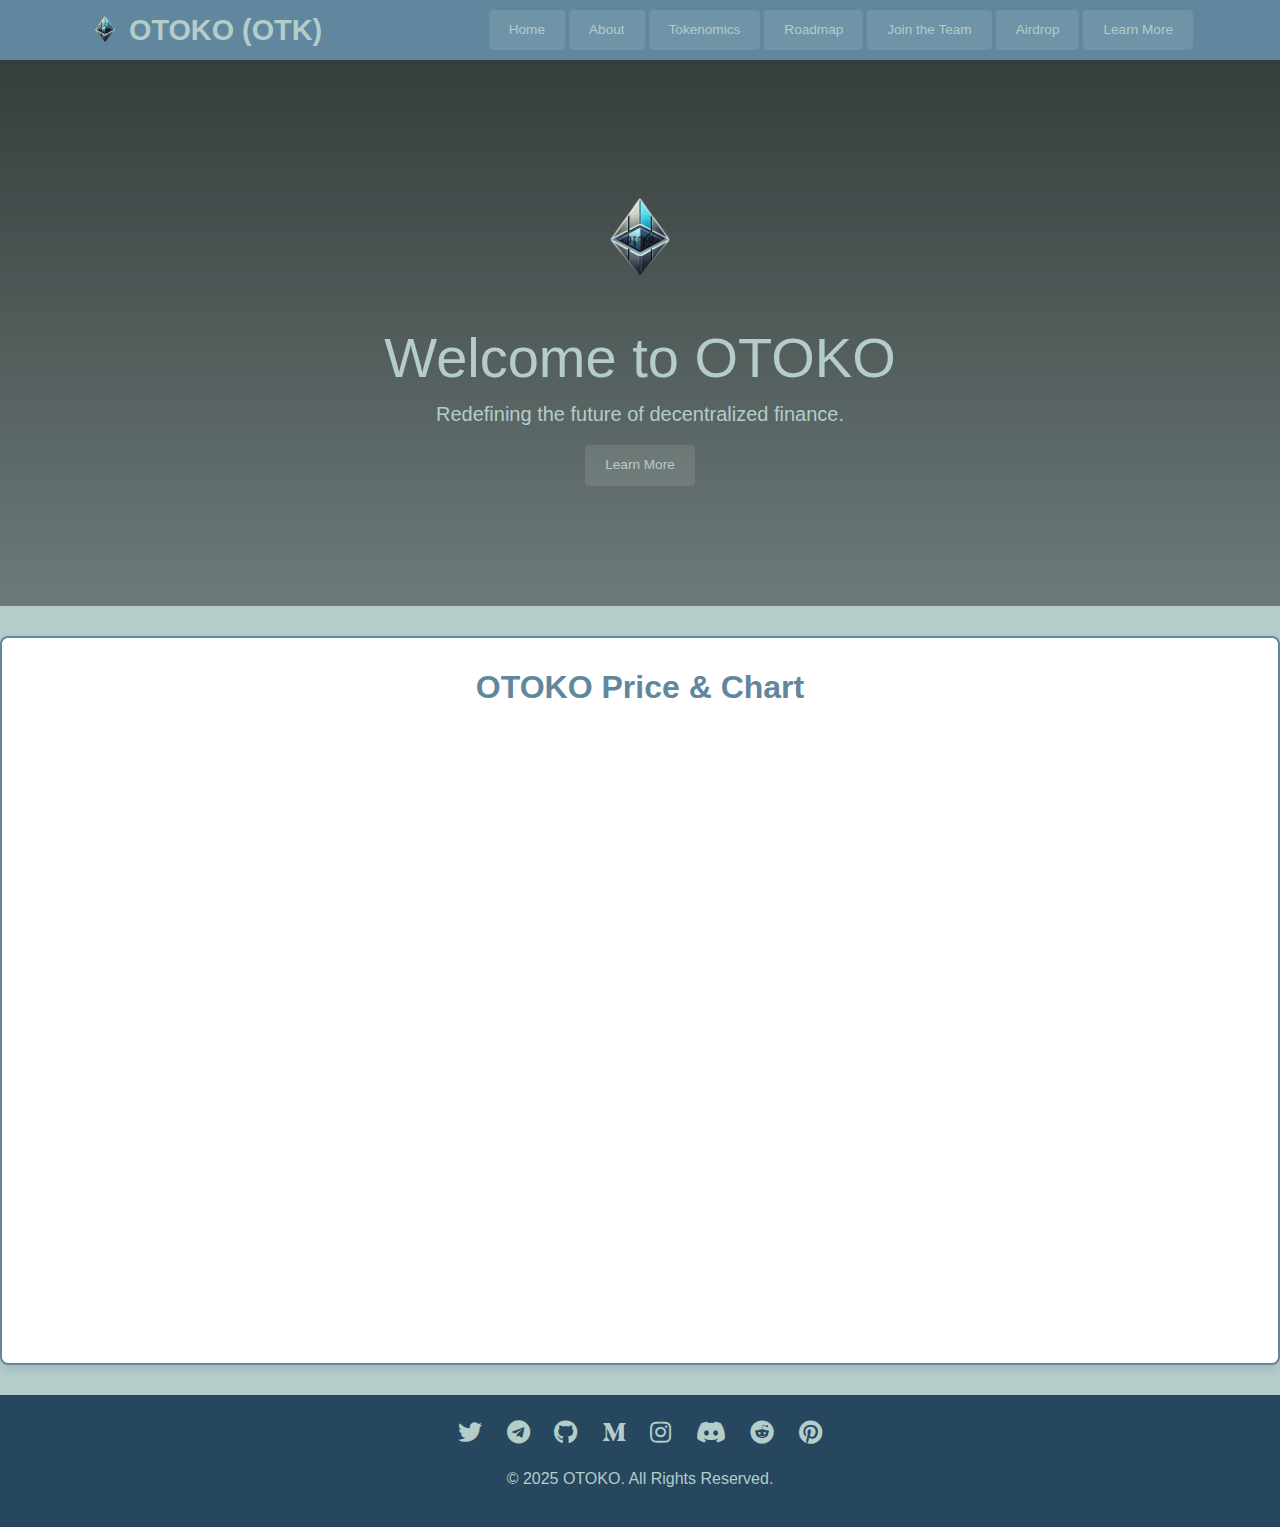
==== commit 795ad264: "Update index.html" ====
--- a/index.html
+++ b/index.html
@@ -78,7 +78,7 @@
           <div class="nav-link-container">
             <a class="nav-link" href="airdrop.html">Airdrop</a>
           </div>
-          <!-- "Learn More" (modal trigger) -->
+          <!-- "Learn More" in navbar (optional) -->
           <div class="nav-link-container">
             <a class="nav-link" href="#aboutModal" data-toggle="modal">Learn More</a>
           </div>
@@ -93,65 +93,50 @@
       <img src="otokologo.png" alt="OTOKO Logo" width="120" height="120" class="mb-4" />
       <h1 class="display-4">Welcome to OTOKO</h1>
       <p class="lead">Redefining the future of decentralized finance.</p>
+      <!-- Return "Learn More" link under hero text -->
+      <div class="nav-link-container hero-learn-more">
+        <a class="nav-link" href="#aboutModal" data-toggle="modal">Learn More</a>
+      </div>
     </div>
   </section>
 
-<!-- GeckoTerminal Embed: Replaces Live Price Feed & CoinGecko Banner -->
-<section id="geckoTerminalEmbed" class="container geckoterminal-banner text-center">
-  <h2>OTOKO Price & Chart</h2>
-  <div class="geckoterminal-iframe-wrapper">
-    <!-- Embed the GeckoTerminal page you showed in your screenshot -->
-    <iframe
-      src="https://www.geckoterminal.com/bsc/pools/0xe3183e436d60689bc0ae0a8506d0782f5b261b4c"
-      width="100%"
-      height="800"
-      style="border: none;"
-      loading="lazy"
-    >
-    </iframe>
-  </div>
-</section>
+  <!-- GeckoTerminal Embed (Full-Width Container) -->
+  <section id="geckoTerminalEmbed" class="geckoterminal-banner text-center">
+    <div class="container-fluid px-0">
+      <h2>OTOKO Price & Chart</h2>
+      <div class="geckoterminal-iframe-wrapper">
+        <iframe
+          src="https://www.geckoterminal.com/bsc/pools/0xe3183e436d60689bc0ae0a8506d0782f5b261b4c"
+          width="100%"
+          height="500"  <!-- Reduced height -->
+          style="border: none;"
+          loading="lazy"
+        ></iframe>
+      </div>
+    </div>
+  </section>
+
+  <!-- Additional sections (e.g., Contact Us, etc.) can now follow below here. -->
 
   <!-- Learn More Modal -->
-  <div
-    class="modal fade"
-    id="aboutModal"
-    tabindex="-1"
-    role="dialog"
-    aria-labelledby="aboutModalLabel"
-    aria-hidden="true"
-  >
+  <div class="modal fade" id="aboutModal" tabindex="-1" role="dialog" aria-labelledby="aboutModalLabel" aria-hidden="true">
     <div class="modal-dialog modal-lg modal-dialog-centered" role="document">
       <div class="modal-content">
         <div class="modal-header">
           <h5 class="modal-title" id="aboutModalLabel">About OTOKO</h5>
-          <button
-            type="button"
-            class="close"
-            data-dismiss="modal"
-            aria-label="Close"
-          >
+          <button type="button" class="close" data-dismiss="modal" aria-label="Close">
             <span aria-hidden="true">&times;</span>
           </button>
         </div>
         <div class="modal-body">
           <h3>Our Vision and Innovation</h3>
           <p>
-            OTOKO is built to revolutionize decentralized finance by creating a
-            transparent, secure, and community-driven ecosystem. Our advanced
-            smart contracts on Binance Smart Chain ensure efficient, low-fee
-            transactions with complete transparency.
+            OTOKO is built to revolutionize decentralized finance by creating a transparent, secure, and community-driven ecosystem. Our advanced smart contracts on Binance Smart Chain ensure efficient, low-fee transactions with complete transparency.
           </p>
           <!-- Additional modal content as needed -->
         </div>
         <div class="modal-footer">
-          <button
-            type="button"
-            class="btn btn-secondary"
-            data-dismiss="modal"
-          >
-            Close
-          </button>
+          <button type="button" class="btn btn-secondary" data-dismiss="modal">Close</button>
         </div>
       </div>
     </div>
@@ -174,25 +159,15 @@
     </div>
   </footer>
 
-  <!-- Bootstrap JS, Popper.js, jQuery -->
-  <script
-    src="https://code.jquery.com/jquery-3.5.1.slim.min.js"
-    crossorigin="anonymous"
-  ></script>
-  <script
-    src="https://cdn.jsdelivr.net/npm/popper.js@1.16.1/dist/umd/popper.min.js"
-    crossorigin="anonymous"
-  ></script>
-  <script
-    src="https://stackpath.bootstrapcdn.com/bootstrap/4.5.2/js/bootstrap.min.js"
-    crossorigin="anonymous"
-  ></script>
-  
-  <!-- Smooth Scrolling & Auto-collapse Mobile Nav -->
+  <!-- Scripts: jQuery, Popper.js, Bootstrap JS -->
+  <script src="https://code.jquery.com/jquery-3.5.1.slim.min.js" crossorigin="anonymous"></script>
+  <script src="https://cdn.jsdelivr.net/npm/popper.js@1.16.1/dist/umd/popper.min.js" crossorigin="anonymous"></script>
+  <script src="https://stackpath.bootstrapcdn.com/bootstrap/4.5.2/js/bootstrap.min.js" crossorigin="anonymous"></script>
+  <!-- Smooth Scrolling & auto-close nav on mobile -->
   <script>
-    document.documentElement.style.scrollBehavior = "smooth";
-    $(document).on("click", ".navbar-collapse.show .nav-link", function () {
-      $(".navbar-toggler").click();
+    document.documentElement.style.scrollBehavior = 'smooth';
+    $(document).on('click', '.navbar-collapse.show .nav-link', function() {
+      $('.navbar-toggler').click();
     });
   </script>
 </body>
--- a/style.css
+++ b/style.css
@@ -172,10 +172,10 @@
 
 /* GeckoTerminal Chart Banner */
 .geckoterminal-banner {
-  margin: 30px auto;
+  /* Now that we have .container, we can remove max-width */
+  margin: 30px auto; /* You can adjust top/bottom margin if desired */
   padding: 30px;
   text-align: center;
-  max-width: 1000px;       /* Adjust as needed */
   background-color: #ffffff;
   border: 2px solid var(--primary-color);
   border-radius: 8px;
@@ -189,14 +189,15 @@
 
 .geckoterminal-iframe-wrapper {
   width: 100%;
-  overflow: hidden;  /* Keep it from adding scrollbars if larger than container */
+  overflow: hidden; /* Prevents horizontal scrolling if the iframe is large */
 }
 
 .geckoterminal-iframe-wrapper iframe {
   width: 100%;
-  min-height: 600px; /* Adjust as needed for chart size */
+  min-height: 600px; /* or 800px as needed */
   border: none;
 }
+
 
 /* Mobile-Specific Adjustments for Navigation */
 @media (max-width: 767.98px) {
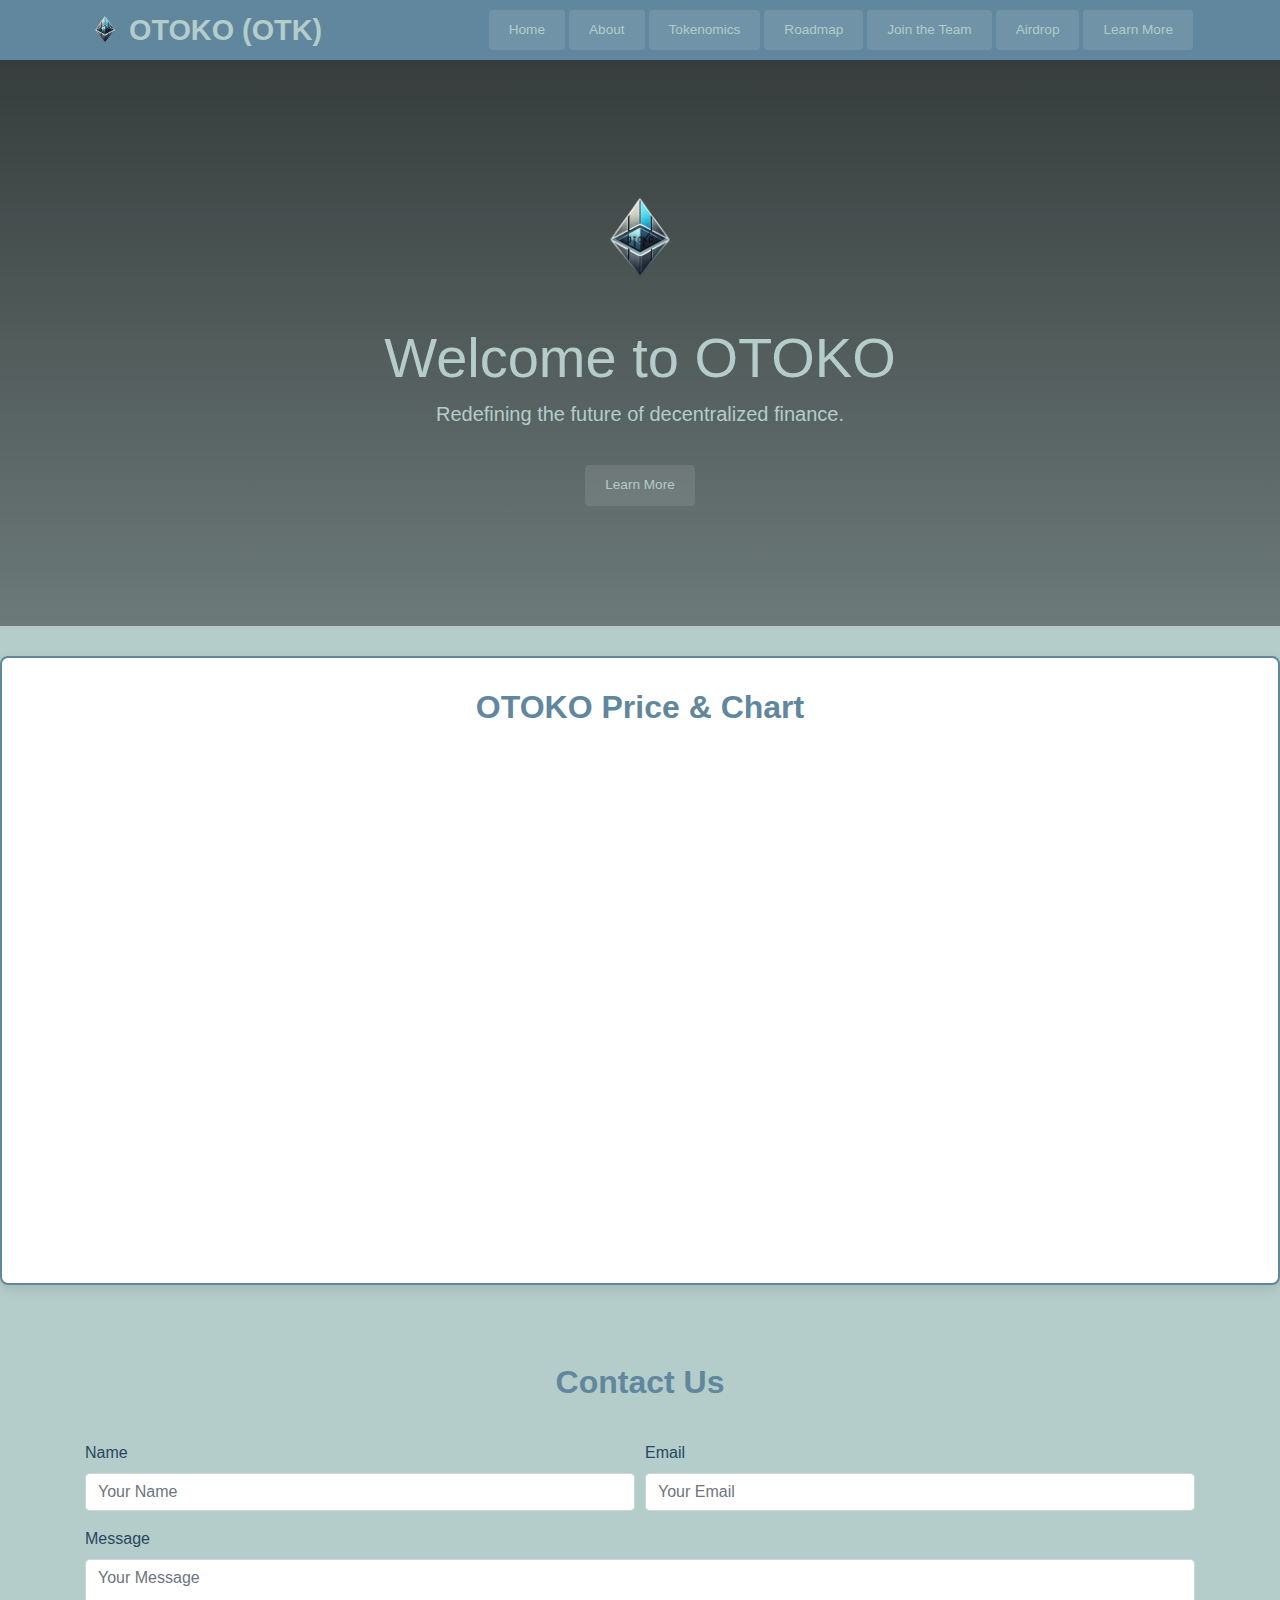
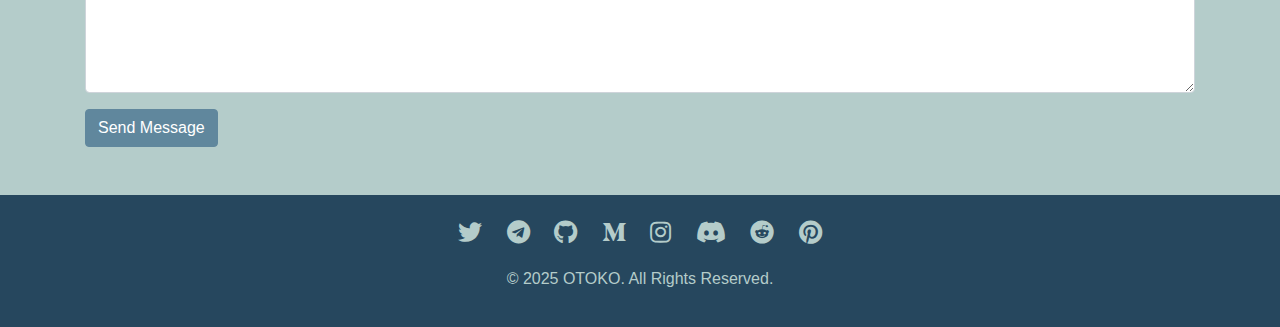
==== commit 6cb17a59: "Update index.html" ====
--- a/index.html
+++ b/index.html
@@ -25,10 +25,7 @@
   <!-- Bootstrap CSS -->
   <link rel="stylesheet" href="https://stackpath.bootstrapcdn.com/bootstrap/4.5.2/css/bootstrap.min.css" />
   <!-- FontAwesome for icons -->
-  <link
-    rel="stylesheet"
-    href="https://cdnjs.cloudflare.com/ajax/libs/font-awesome/5.15.4/css/all.min.css"
-  />
+  <link rel="stylesheet" href="https://cdnjs.cloudflare.com/ajax/libs/font-awesome/5.15.4/css/all.min.css" />
   <!-- Favicon links -->
   <link rel="icon" type="image/png" sizes="50x50" href="favicon-50x50.png">
   <link rel="icon" type="image/png" sizes="32x32" href="favicon-32x32.png">
@@ -46,15 +43,7 @@
         <h1 class="main-title">OTOKO (OTK)</h1>
       </a>
       <!-- Toggler (for mobile) -->
-      <button
-        class="navbar-toggler"
-        type="button"
-        data-toggle="collapse"
-        data-target="#navbarNavCustom"
-        aria-controls="navbarNavCustom"
-        aria-expanded="false"
-        aria-label="Toggle navigation"
-      >
+      <button class="navbar-toggler" type="button" data-toggle="collapse" data-target="#navbarNavCustom" aria-controls="navbarNavCustom" aria-expanded="false" aria-label="Toggle navigation">
         <span class="navbar-toggler-icon"></span>
       </button>
       <!-- Navigation Links in Individual Containers -->
@@ -78,7 +67,7 @@
           <div class="nav-link-container">
             <a class="nav-link" href="airdrop.html">Airdrop</a>
           </div>
-          <!-- "Learn More" in navbar (optional) -->
+          <!-- "Learn More" remains as modal trigger -->
           <div class="nav-link-container">
             <a class="nav-link" href="#aboutModal" data-toggle="modal">Learn More</a>
           </div>
@@ -93,31 +82,52 @@
       <img src="otokologo.png" alt="OTOKO Logo" width="120" height="120" class="mb-4" />
       <h1 class="display-4">Welcome to OTOKO</h1>
       <p class="lead">Redefining the future of decentralized finance.</p>
-      <!-- Return "Learn More" link under hero text -->
+      <!-- "Learn More" link returned under hero text -->
       <div class="nav-link-container hero-learn-more">
         <a class="nav-link" href="#aboutModal" data-toggle="modal">Learn More</a>
       </div>
     </div>
   </section>
 
-  <!-- GeckoTerminal Embed (Full-Width Container) -->
+  <!-- GeckoTerminal Embed Section -->
   <section id="geckoTerminalEmbed" class="geckoterminal-banner text-center">
+    <!-- Use container-fluid with no horizontal padding -->
     <div class="container-fluid px-0">
       <h2>OTOKO Price & Chart</h2>
       <div class="geckoterminal-iframe-wrapper">
         <iframe
           src="https://www.geckoterminal.com/bsc/pools/0xe3183e436d60689bc0ae0a8506d0782f5b261b4c"
           width="100%"
-          height="500"  <!-- Reduced height -->
+          height="500"
           style="border: none;"
-          loading="lazy"
-        ></iframe>
+          loading="lazy">
+        </iframe>
       </div>
     </div>
   </section>
 
-  <!-- Additional sections (e.g., Contact Us, etc.) can now follow below here. -->
-
+  <!-- Contact Us Section (Restored) -->
+  <section id="contact" class="container py-5">
+    <h2 class="text-center">Contact Us</h2>
+    <form class="mt-4">
+      <div class="form-row">
+        <div class="form-group col-md-6">
+          <label for="name">Name</label>
+          <input type="text" class="form-control" id="name" placeholder="Your Name">
+        </div>
+        <div class="form-group col-md-6">
+          <label for="email">Email</label>
+          <input type="email" class="form-control" id="email" placeholder="Your Email">
+        </div>
+      </div>
+      <div class="form-group">
+        <label for="message">Message</label>
+        <textarea class="form-control" id="message" rows="5" placeholder="Your Message"></textarea>
+      </div>
+      <button type="submit" class="btn btn-primary">Send Message</button>
+    </form>
+  </section>
+  
   <!-- Learn More Modal -->
   <div class="modal fade" id="aboutModal" tabindex="-1" role="dialog" aria-labelledby="aboutModalLabel" aria-hidden="true">
     <div class="modal-dialog modal-lg modal-dialog-centered" role="document">
@@ -131,7 +141,8 @@
         <div class="modal-body">
           <h3>Our Vision and Innovation</h3>
           <p>
-            OTOKO is built to revolutionize decentralized finance by creating a transparent, secure, and community-driven ecosystem. Our advanced smart contracts on Binance Smart Chain ensure efficient, low-fee transactions with complete transparency.
+            OTOKO is built to revolutionize decentralized finance by creating a transparent, secure, and community-driven ecosystem.
+            Our advanced smart contracts on Binance Smart Chain ensure efficient, low-fee transactions with complete transparency.
           </p>
           <!-- Additional modal content as needed -->
         </div>
@@ -163,10 +174,11 @@
   <script src="https://code.jquery.com/jquery-3.5.1.slim.min.js" crossorigin="anonymous"></script>
   <script src="https://cdn.jsdelivr.net/npm/popper.js@1.16.1/dist/umd/popper.min.js" crossorigin="anonymous"></script>
   <script src="https://stackpath.bootstrapcdn.com/bootstrap/4.5.2/js/bootstrap.min.js" crossorigin="anonymous"></script>
-  <!-- Smooth Scrolling & auto-close nav on mobile -->
+  
+  <!-- Smooth Scrolling & Auto-collapse Mobile Nav -->
   <script>
     document.documentElement.style.scrollBehavior = 'smooth';
-    $(document).on('click', '.navbar-collapse.show .nav-link', function() {
+    $(document).on('click', '.navbar-collapse.show .nav-link', function(){
       $('.navbar-toggler').click();
     });
   </script>
--- a/style.css
+++ b/style.css
@@ -94,6 +94,11 @@
   z-index: 2;
 }
 
+/* Spacing for the "Learn More" link in the hero */
+.hero-learn-more {
+  margin-top: 20px;
+}
+
 /* Section Headings */
 section h2 {
   font-weight: bold;
@@ -170,12 +175,10 @@
   }
 }
 
-/* GeckoTerminal Chart Banner */
+/* GeckoTerminal Banner (full-width) */
 .geckoterminal-banner {
-  /* Now that we have .container, we can remove max-width */
-  margin: 30px auto; /* You can adjust top/bottom margin if desired */
+  margin: 30px 0;
   padding: 30px;
-  text-align: center;
   background-color: #ffffff;
   border: 2px solid var(--primary-color);
   border-radius: 8px;
@@ -189,15 +192,14 @@
 
 .geckoterminal-iframe-wrapper {
   width: 100%;
-  overflow: hidden; /* Prevents horizontal scrolling if the iframe is large */
+  overflow: hidden;
 }
 
 .geckoterminal-iframe-wrapper iframe {
   width: 100%;
-  min-height: 600px; /* or 800px as needed */
+  height: 500px; /* Reduced height */
   border: none;
 }
-
 
 /* Mobile-Specific Adjustments for Navigation */
 @media (max-width: 767.98px) {
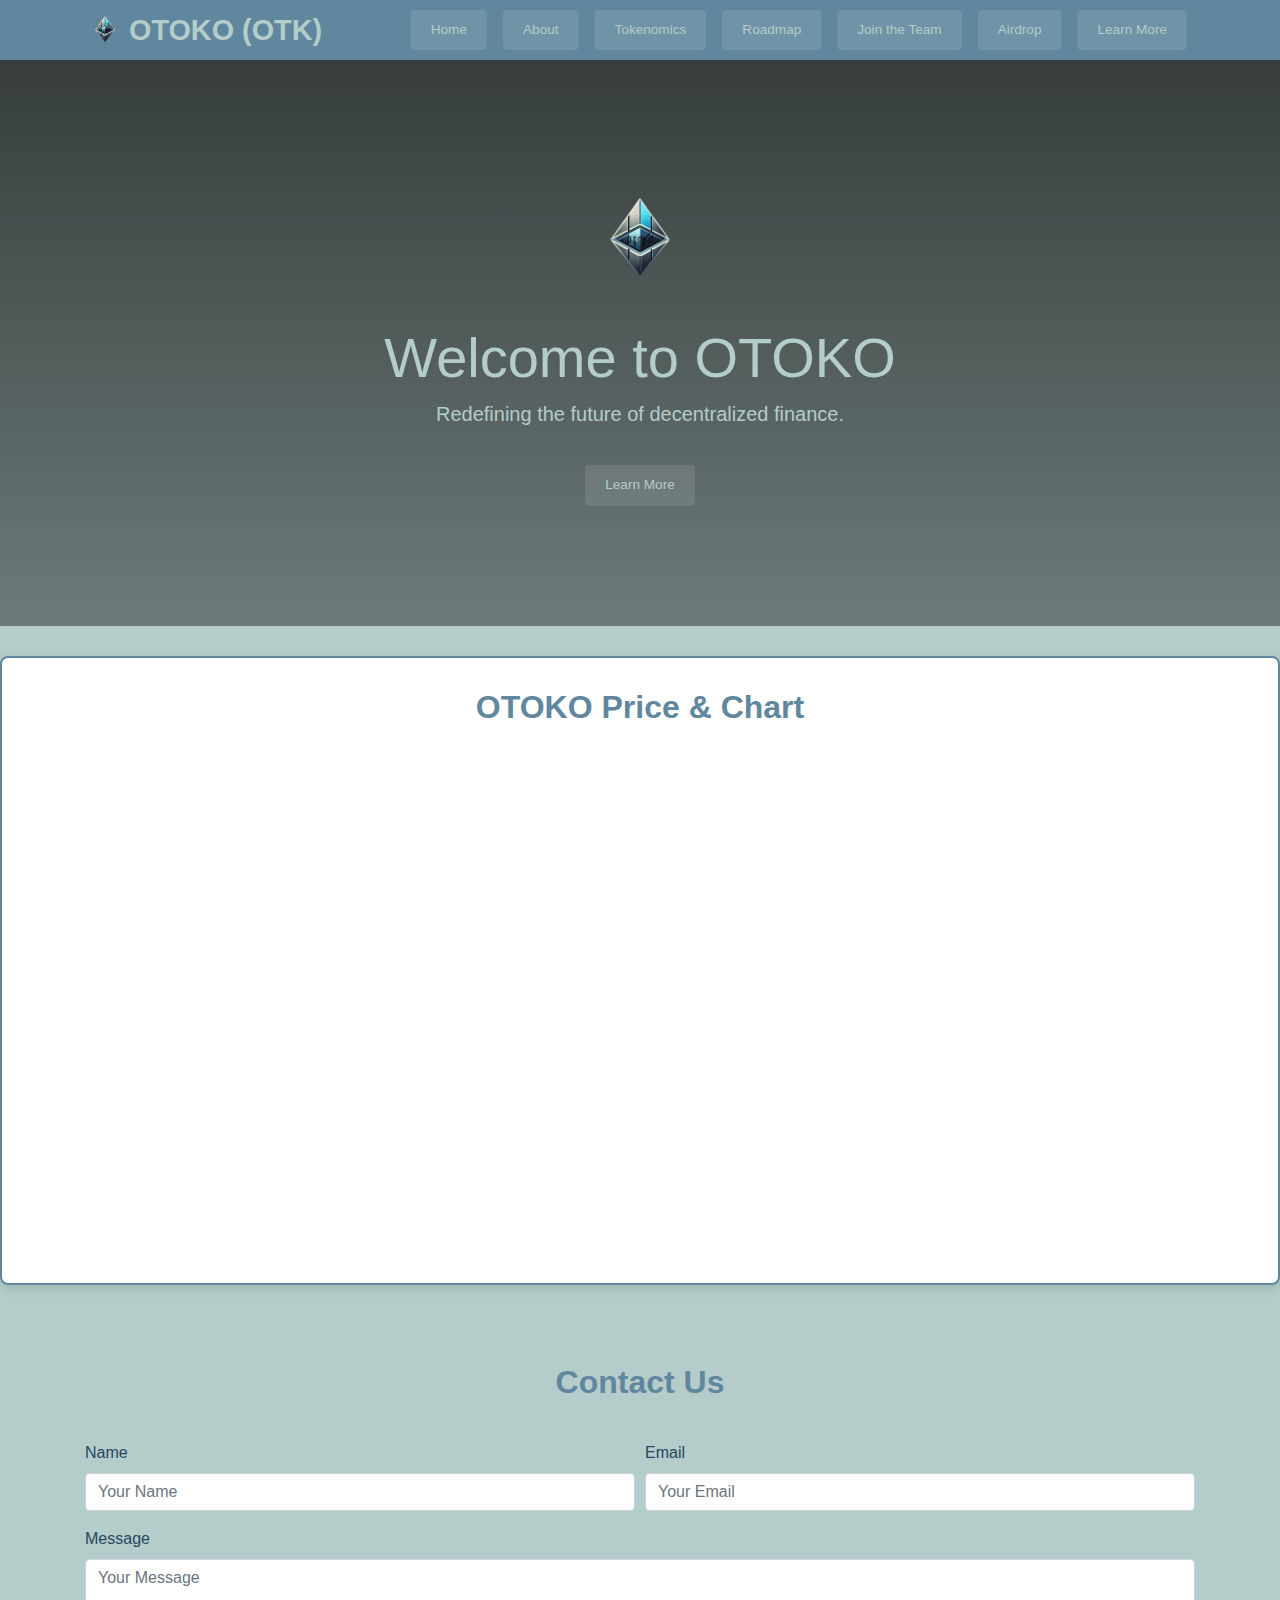
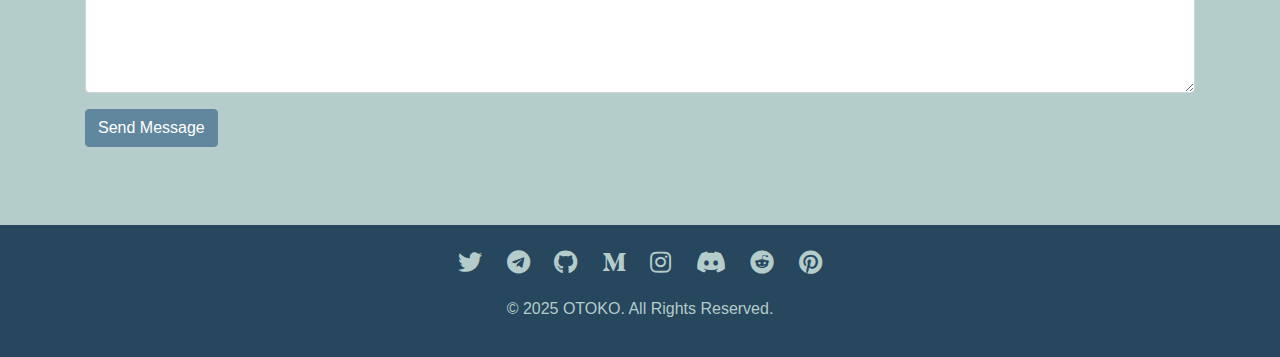
==== commit 105c205a: "Update index.html" ====
--- a/index.html
+++ b/index.html
@@ -35,7 +35,7 @@
 </head>
 <body>
   <!-- Navigation Bar -->
-  <nav class="navbar navbar-expand-lg">
+  <nav class="navbar navbar-expand-lg navbar-dark">
     <div class="container">
       <!-- Brand (Logo + Main Title) -->
       <a class="navbar-brand" href="index.html">
@@ -67,7 +67,7 @@
           <div class="nav-link-container">
             <a class="nav-link" href="airdrop.html">Airdrop</a>
           </div>
-          <!-- "Learn More" remains as modal trigger -->
+          <!-- "Learn More" in navbar (modal trigger) -->
           <div class="nav-link-container">
             <a class="nav-link" href="#aboutModal" data-toggle="modal">Learn More</a>
           </div>
@@ -91,7 +91,7 @@
 
   <!-- GeckoTerminal Embed Section -->
   <section id="geckoTerminalEmbed" class="geckoterminal-banner text-center">
-    <!-- Use container-fluid with no horizontal padding -->
+    <!-- Use container-fluid with no horizontal padding so it extends to the edges -->
     <div class="container-fluid px-0">
       <h2>OTOKO Price & Chart</h2>
       <div class="geckoterminal-iframe-wrapper">
@@ -106,7 +106,7 @@
     </div>
   </section>
 
-  <!-- Contact Us Section (Restored) -->
+  <!-- Contact Us Section -->
   <section id="contact" class="container py-5">
     <h2 class="text-center">Contact Us</h2>
     <form class="mt-4">
@@ -152,7 +152,7 @@
       </div>
     </div>
   </div>
-
+  
   <!-- Footer -->
   <footer>
     <div class="container">
@@ -169,7 +169,7 @@
       <p>&copy; 2025 OTOKO. All Rights Reserved.</p>
     </div>
   </footer>
-
+  
   <!-- Scripts: jQuery, Popper.js, Bootstrap JS -->
   <script src="https://code.jquery.com/jquery-3.5.1.slim.min.js" crossorigin="anonymous"></script>
   <script src="https://cdn.jsdelivr.net/npm/popper.js@1.16.1/dist/umd/popper.min.js" crossorigin="anonymous"></script>
--- a/style.css
+++ b/style.css
@@ -54,11 +54,11 @@
   color: var(--accent-color) !important;
 }
 
-/* Individual Nav Link Container */
+/* Individual Nav Link Container (Desktop) */
 .nav-link-container {
   display: inline-flex;
   align-items: center;
-  margin: 0 2px;
+  margin: 0 8px;  /* Increased horizontal margin for extra space between tabs */
   padding: 2px 4px;
   border-radius: 4px;
   background-color: rgba(255, 255, 255, 0.1);
@@ -94,7 +94,7 @@
   z-index: 2;
 }
 
-/* Spacing for the "Learn More" link in the hero */
+/* Spacing for "Learn More" in the hero */
 .hero-learn-more {
   margin-top: 20px;
 }
@@ -156,7 +156,7 @@
   color: var(--primary-color);
 }
 
-/* CTA Section Styling for Whitepaper, Join the Team, and Airdrop */
+/* CTA Section Styling for Whitepaper, Join the Team, Airdrop, and Contact Us */
 .cta-section {
   padding: 20px;
   text-align: center;
@@ -175,7 +175,7 @@
   }
 }
 
-/* GeckoTerminal Banner (full-width) */
+/* GeckoTerminal Banner (Full-Width Embed) */
 .geckoterminal-banner {
   margin: 30px 0;
   padding: 30px;
@@ -197,8 +197,14 @@
 
 .geckoterminal-iframe-wrapper iframe {
   width: 100%;
-  height: 500px; /* Reduced height */
+  height: 500px;
   border: none;
+}
+
+/* Contact Us Section (Using default Bootstrap spacing) */
+#contact {
+  margin-top: 30px;
+  margin-bottom: 30px;
 }
 
 /* Mobile-Specific Adjustments for Navigation */
